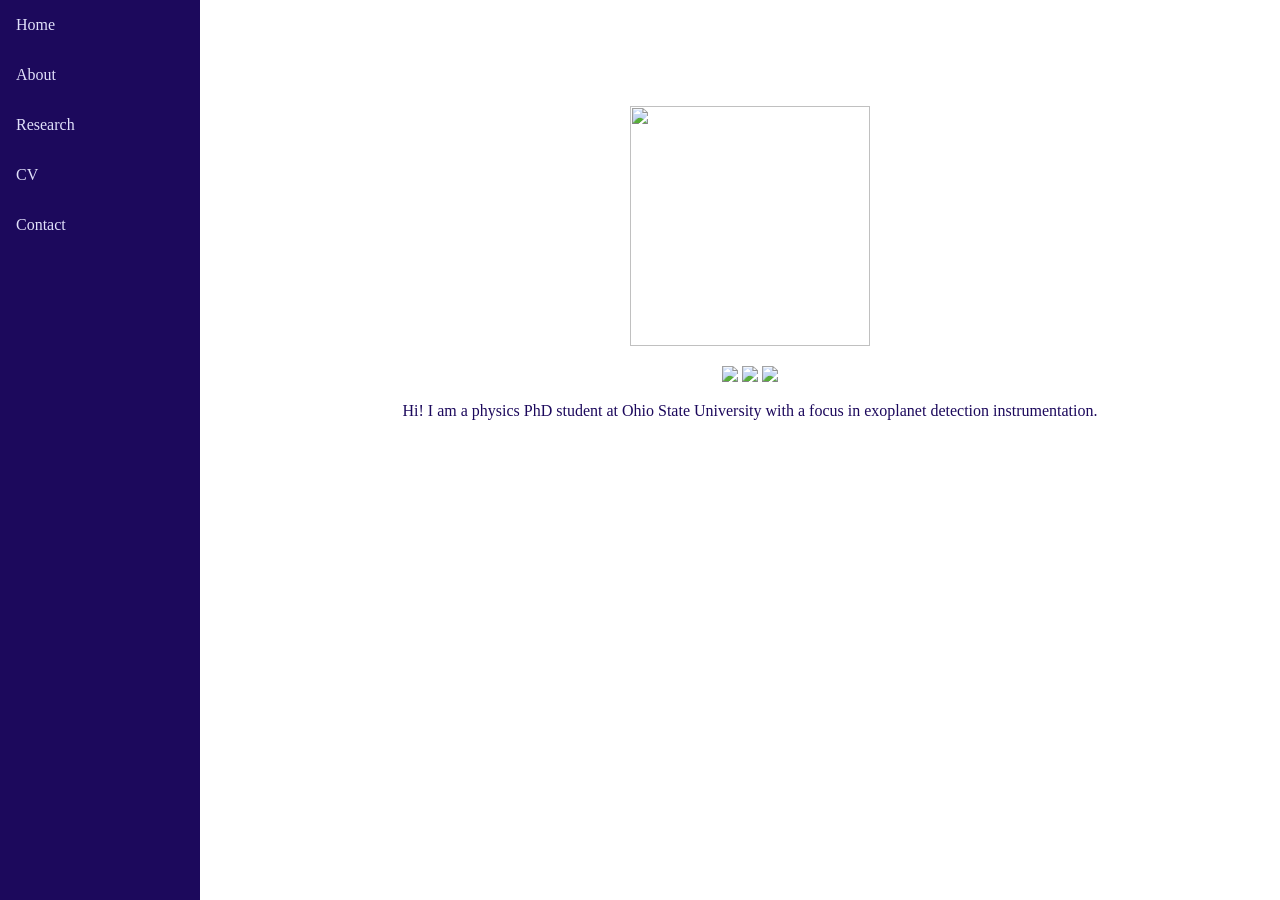
==== about.html @ 3cd5cc53 "Create about.html" ====
<!DOCTYPE html>
<html lang="en">
<head>
<title>Elizabeth J Zhou</title>
<meta charset="utf-8">
<meta name="viewport" content="width=device-width, initial-scale=1">
<style>
* {
  box-sizing: border-box;
}

<link rel="preconnect" href="https://fonts.googleapis.com">
<link rel="preconnect" href="https://gstatic.com" crossorigin>
<link href="https://googleapis.com" rel="stylesheet">


body {
  margin: 0;
  font-family: "EB Garamond", Garamond, serif;
}

/* Style the side navigation */
.sidenav {
  height: 100%;
  width: 200px;
  position: fixed;
  z-index: 1;
  top: 0;
  left: 0;
  background-color: #1c095c;
  overflow-x: hidden;
}


/* Side navigation links */
.sidenav a {
  color: #e1e1fa;
  padding: 16px;
  text-decoration: none;
  display: block;
}

/* Change color on hover */
.sidenav a:hover {
  background-color: #e1e1fa;
  color: #1c095c;
}

/* Style the content */
.content {
  margin-left: 200px;
  padding-left: 20px;
  color: #1c095c;
}
</style>
</head>
<body>

<div class="sidenav">
  <a href="index.html">Home</a>
  <a href="about.html">About</a>
  <a href="research.html">Research</a>
  <a href="cv.html">CV</a>
  <a href="mailto:elizabeth.j.zhou@gmail.com">Contact</a>
</div>

<div class="content">
<p><div align="center">
  <br>
  <br>
  <br>
  <br>
  <br>
  <a href="https://elizabethjzhou.github.io">
    <img width="240" height="240" src="https://raw.githubusercontent.com/elizabethjzhou/elizabethjzhou.github.io/9cd4aabc98245bc78ea7d080138441722bbd375d/image/portrait.jpg" />
  </a>
  <br>
  <p>
    <a href="https://physics.osu.edu/people/zhou.5141"><img height="18" src="https://raw.githubusercontent.com/elizabethjzhou/elizabethjzhou.github.io/77b0fc6afe6bd6de549836a6a184148105a14af4/image/school-32.png" /></a>
    <a href="https://github.com/elizabethjzhou"><img height="18" src="https://raw.githubusercontent.com/elizabethjzhou/elizabethjzhou.github.io/f5b0e603491a0fa275b19a026ca43fc0c717b254/image/github-9-32.png" /></a>
    <a href="mailto:elizabeth.j.zhou@gmail.com"><img height="18" src="https://raw.githubusercontent.com/elizabethjzhou/elizabethjzhou.github.io/9377dde9e056a61608365976f8c5701227b3c7b3/image/email-32.png" /></a>
  </p>
  Hi! I am a physics PhD student at Ohio State University with a focus in exoplanet detection instrumentation.
  <br>
  <br>
  <br></p>
</div>

</body>
</html>
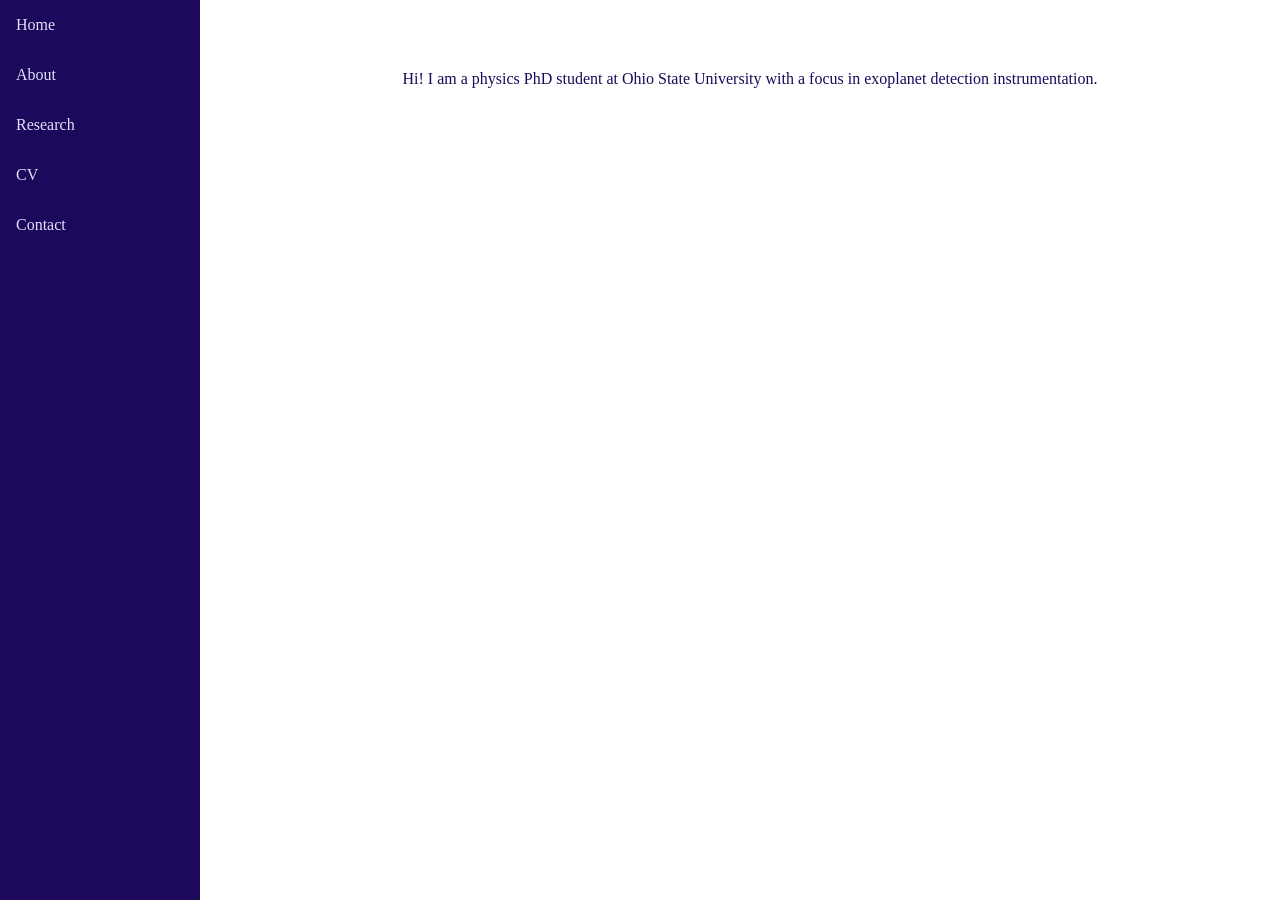
==== commit 632b731c: "Update about.html" ====
--- a/about.html
+++ b/about.html
@@ -69,17 +69,6 @@
   <br>
   <br>
   <br>
-  <br>
-  <br>
-  <a href="https://elizabethjzhou.github.io">
-    <img width="240" height="240" src="https://raw.githubusercontent.com/elizabethjzhou/elizabethjzhou.github.io/9cd4aabc98245bc78ea7d080138441722bbd375d/image/portrait.jpg" />
-  </a>
-  <br>
-  <p>
-    <a href="https://physics.osu.edu/people/zhou.5141"><img height="18" src="https://raw.githubusercontent.com/elizabethjzhou/elizabethjzhou.github.io/77b0fc6afe6bd6de549836a6a184148105a14af4/image/school-32.png" /></a>
-    <a href="https://github.com/elizabethjzhou"><img height="18" src="https://raw.githubusercontent.com/elizabethjzhou/elizabethjzhou.github.io/f5b0e603491a0fa275b19a026ca43fc0c717b254/image/github-9-32.png" /></a>
-    <a href="mailto:elizabeth.j.zhou@gmail.com"><img height="18" src="https://raw.githubusercontent.com/elizabethjzhou/elizabethjzhou.github.io/9377dde9e056a61608365976f8c5701227b3c7b3/image/email-32.png" /></a>
-  </p>
   Hi! I am a physics PhD student at Ohio State University with a focus in exoplanet detection instrumentation.
   <br>
   <br>
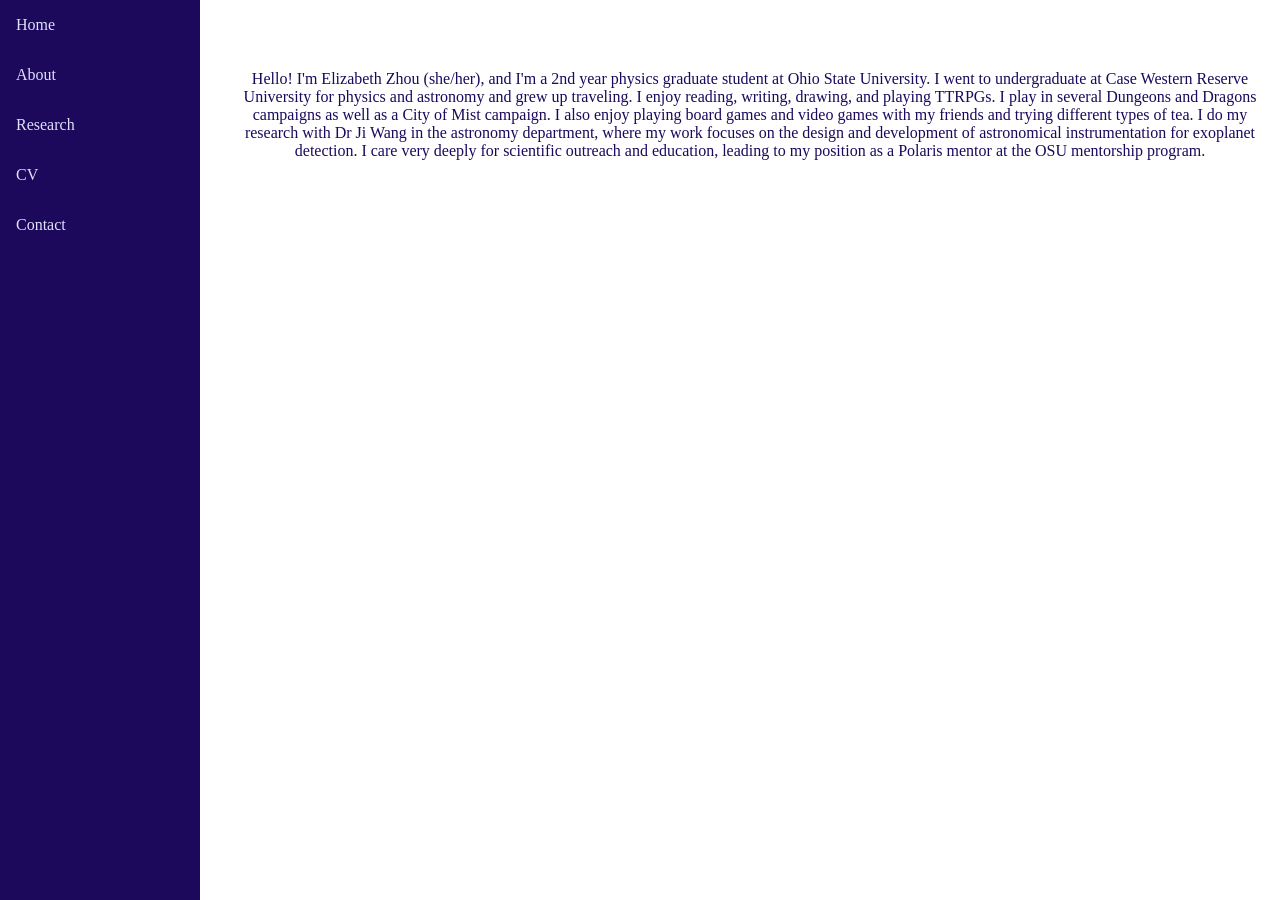
==== commit 67c47597: "Update about.html" ====
--- a/about.html
+++ b/about.html
@@ -69,7 +69,7 @@
   <br>
   <br>
   <br>
-  Hi! I am a physics PhD student at Ohio State University with a focus in exoplanet detection instrumentation.
+  Hello! I'm Elizabeth Zhou (she/her), and I'm a 2nd year physics graduate student at Ohio State University. I went to undergraduate at Case Western Reserve University for physics and astronomy and grew up traveling. I enjoy reading, writing, drawing, and playing TTRPGs. I play in several Dungeons and Dragons campaigns as well as a City of Mist campaign. I also enjoy playing board games and video games with my friends and trying different types of tea. I do my research with Dr Ji Wang in the astronomy department, where my work focuses on the design and development of astronomical instrumentation for exoplanet detection. I care very deeply for scientific outreach and education, leading to my position as a Polaris mentor at the OSU mentorship program.
   <br>
   <br>
   <br></p>
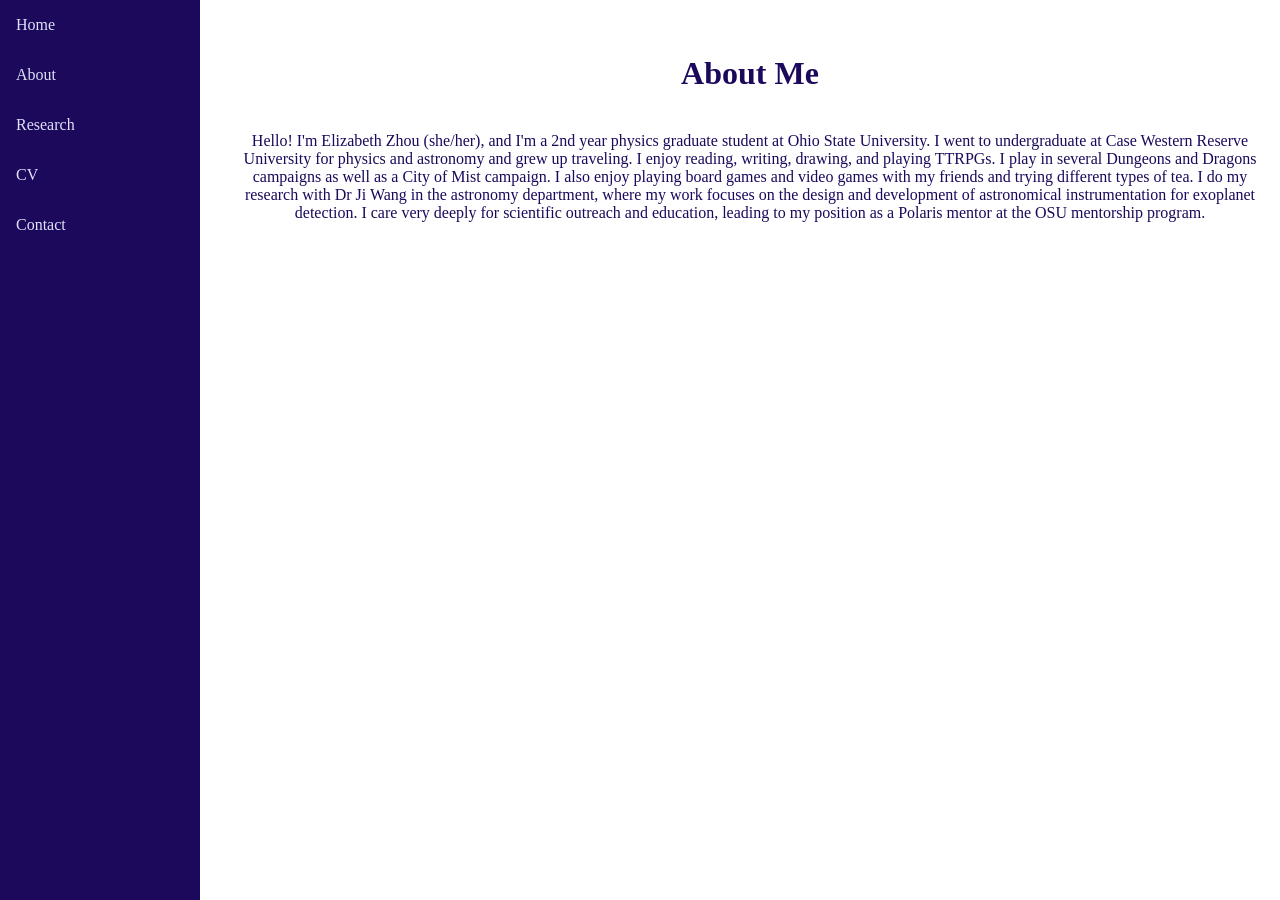
==== commit ddfca6ee: "Update about.html" ====
--- a/about.html
+++ b/about.html
@@ -67,7 +67,7 @@
 <div class="content">
 <p><div align="center">
   <br>
-  <br>
+  <h1>About Me</h1> 
   <br>
   Hello! I'm Elizabeth Zhou (she/her), and I'm a 2nd year physics graduate student at Ohio State University. I went to undergraduate at Case Western Reserve University for physics and astronomy and grew up traveling. I enjoy reading, writing, drawing, and playing TTRPGs. I play in several Dungeons and Dragons campaigns as well as a City of Mist campaign. I also enjoy playing board games and video games with my friends and trying different types of tea. I do my research with Dr Ji Wang in the astronomy department, where my work focuses on the design and development of astronomical instrumentation for exoplanet detection. I care very deeply for scientific outreach and education, leading to my position as a Polaris mentor at the OSU mentorship program.
   <br>
